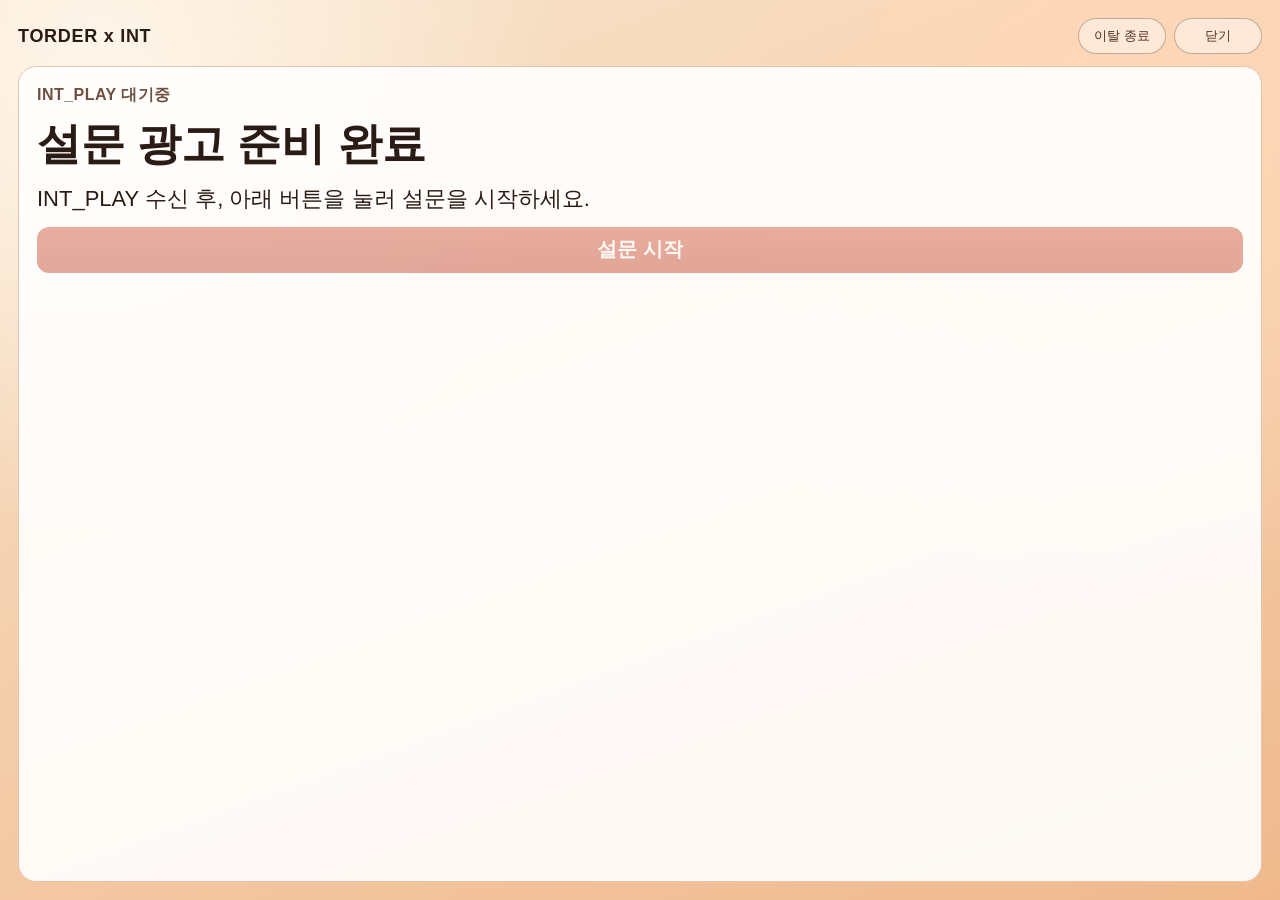
==== index.html @ f09137a5 "update 0324" ====
<!doctype html>
<html lang="ko">
  <head>
    <meta charset="UTF-8" />
    <meta name="viewport" content="width=device-width, initial-scale=1.0, viewport-fit=cover" />
    <title>Torder INT Ad Player</title>
    <link rel="stylesheet" href="./style.css" />
  </head>
  <body>
    <main id="app" aria-live="polite">
      <header class="top-bar">
        <div class="brand">TORDER x INT</div>
        <div class="top-actions">
          <button id="touch-exit-btn" class="ghost-btn" type="button" aria-label="이탈 영역 터치 종료">이탈 종료</button>
          <button id="close-btn" class="ghost-btn" type="button" aria-label="광고 닫기">닫기</button>
        </div>
      </header>

      <section id="view-start" class="view active" data-view="start">
        <p class="kicker">INT_PLAY 대기중</p>
        <h1 class="title">설문 광고 준비 완료</h1>
        <p class="desc">INT_PLAY 수신 후, 아래 버튼을 눌러 설문을 시작하세요.</p>
        <button id="start-btn" class="primary-btn" type="button">설문 시작</button>
      </section>

      <section id="view-question" class="view" data-view="question">
        <p id="question-step" class="kicker">질문 1 / 3</p>
        <h2 id="question-title" class="title">질문 제목</h2>
        <div id="answer-list" class="answer-list" role="listbox" aria-label="설문 답변"></div>
      </section>

      <section id="view-result" class="view" data-view="result">
        <p class="kicker">개인화 결과</p>
        <h2 id="result-title" class="title">결과 제목</h2>
        <p id="result-body" class="desc">결과 메시지</p>
        <button id="lead-btn" class="primary-btn" type="button">신청하기</button>
      </section>

      <section id="view-lead" class="view" data-view="lead">
        <p class="kicker">리드 입력</p>
        <h2 class="title">연락처를 남겨주세요</h2>
        <form id="lead-form" novalidate>
          <label class="field-label" for="name">이름</label>
          <input id="name" name="name" class="field" type="text" autocomplete="name" required />

          <label class="field-label" for="phone">연락처</label>
          <input id="phone" name="phone" class="field" type="tel" inputmode="tel" required />

          <label class="field-label" for="age">나이</label>
          <input id="age" name="age" class="field" type="number" min="14" max="99" required />

          <label class="field-label" for="gender">성별</label>
          <select id="gender" name="gender" class="field" required>
            <option value="">선택</option>
            <option value="female">여성</option>
            <option value="male">남성</option>
            <option value="other">기타</option>
          </select>

          <label class="field-label" for="email">이메일</label>
          <input id="email" name="email" class="field" type="email" autocomplete="email" required />

          <label class="consent-row">
            <input id="consent" name="consent" type="checkbox" required />
            <span>개인정보 수집 및 이용에 동의합니다.</span>
          </label>

          <button id="submit-btn" class="primary-btn" type="submit">제출하기</button>
        </form>
      </section>
    </main>

    <script src="./app.js"></script>
  </body>
</html>
---- style.css ----
html,
body {
  width: 100%;
  height: 100%;
  margin: 0;
  padding: 0;
}

:root {
  --bg-top: #f8e4cb;
  --bg-bottom: #f0b98d;
  --card-bg: rgba(255, 255, 255, 0.9);
  --ink: #2a1b14;
  --subtle: #6f5041;
  --line: #e7c5ac;
  --cta: #bf3f24;
  --cta-ink: #fff6f1;
}

* {
  box-sizing: border-box;
}

body {
  overflow: hidden;
  touch-action: manipulation;
  user-select: none;
  -webkit-user-select: none;
  font-family: "Segoe UI", "Noto Sans KR", "Apple SD Gothic Neo", "Malgun Gothic", sans-serif;
  color: var(--ink);
  background: radial-gradient(circle at 8% 8%, #fff6ea, transparent 32%),
    radial-gradient(circle at 88% 16%, #ffd7b7, transparent 34%),
    linear-gradient(160deg, var(--bg-top), var(--bg-bottom));
}

#app {
  width: 100vw;
  height: 100vh;
  display: grid;
  grid-template-rows: auto 1fr;
  gap: 12px;
  padding: clamp(12px, 2vh, 20px);
}

.top-bar {
  display: flex;
  align-items: center;
  justify-content: space-between;
}

.top-actions {
  display: flex;
  gap: 8px;
  align-items: center;
}

.brand {
  font-size: clamp(14px, 2.1vw, 18px);
  font-weight: 700;
  letter-spacing: 0.04em;
}

.ghost-btn {
  border: 1px solid rgba(85, 56, 43, 0.35);
  background: rgba(255, 255, 255, 0.45);
  color: #532f21;
  border-radius: 999px;
  min-height: 36px;
  min-width: 88px;
  cursor: pointer;
}

.view {
  display: none;
  background: var(--card-bg);
  border: 1px solid var(--line);
  border-radius: 18px;
  padding: clamp(14px, 2vh, 24px);
  align-content: start;
  align-items: start;
  gap: 12px;
  overflow: auto;
}

.view.active {
  display: grid;
}

.kicker {
  margin: 0;
  color: var(--subtle);
  font-size: clamp(12px, 2vw, 16px);
  font-weight: 600;
  letter-spacing: 0.03em;
}

.title {
  margin: 0;
  font-size: clamp(22px, 4.2vw, 44px);
  line-height: 1.2;
}

.desc {
  margin: 0;
  font-size: clamp(15px, 2.4vw, 22px);
  line-height: 1.45;
}

.answer-list {
  width: 100%;
  display: grid;
  grid-template-columns: 1fr;
  gap: 10px;
}

.answer-btn,
.primary-btn,
#submit-btn {
  min-height: 46px;
  border-radius: 12px;
  border: 0;
  cursor: pointer;
  font-size: clamp(15px, 2.2vw, 20px);
}

button:disabled {
  opacity: 0.45;
  cursor: not-allowed;
}

.answer-btn {
  background: #ffffff;
  color: #3e2318;
  border: 1px solid #e5bda0;
  text-align: left;
  padding: 0 14px;
}

.primary-btn,
#submit-btn {
  background: linear-gradient(180deg, #cc4c2f, var(--cta));
  color: var(--cta-ink);
  padding: 0 18px;
  font-weight: 700;
}

#lead-form {
  width: 100%;
  display: grid;
  grid-template-columns: 1fr;
  gap: 10px;
}

.field-label {
  font-size: 14px;
  font-weight: 600;
}

.field {
  width: 100%;
  min-height: 44px;
  border-radius: 10px;
  border: 1px solid #e2b89a;
  padding: 0 12px;
  font-size: 16px;
  background: #fff;
}

.consent-row {
  display: flex;
  gap: 8px;
  align-items: center;
  font-size: 14px;
}

@media (min-width: 720px) {
  .answer-list {
    grid-template-columns: 1fr 1fr;
  }
}
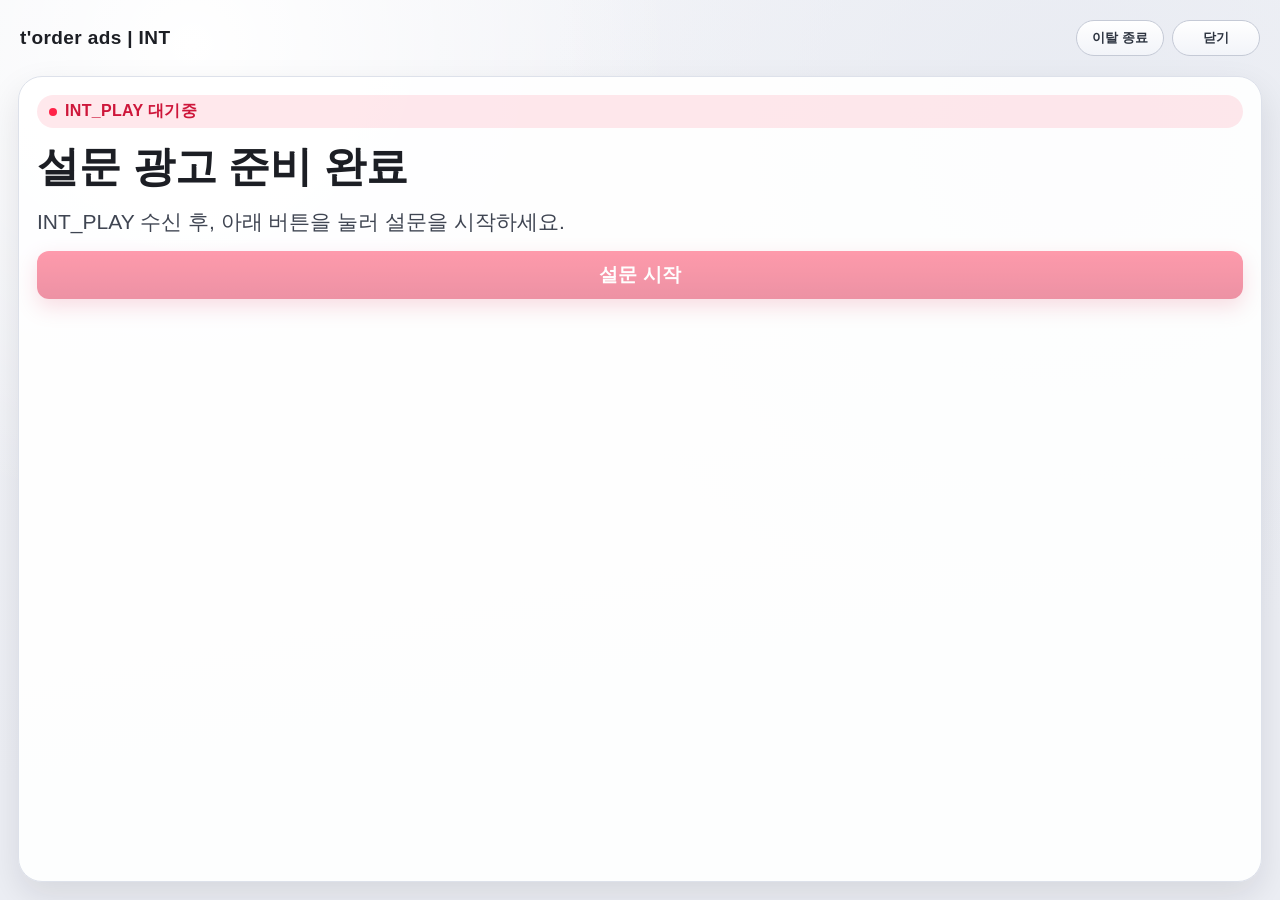
==== commit 24b2a419: "update 0237" ====
--- a/index.html
+++ b/index.html
@@ -9,7 +9,7 @@
   <body>
     <main id="app" aria-live="polite">
       <header class="top-bar">
-        <div class="brand">TORDER x INT</div>
+        <div class="brand">t'order ads | INT</div>
         <div class="top-actions">
           <button id="touch-exit-btn" class="ghost-btn" type="button" aria-label="이탈 영역 터치 종료">이탈 종료</button>
           <button id="close-btn" class="ghost-btn" type="button" aria-label="광고 닫기">닫기</button>
--- a/style.css
+++ b/style.css
@@ -7,14 +7,19 @@
 }
 
 :root {
-  --bg-top: #f8e4cb;
-  --bg-bottom: #f0b98d;
-  --card-bg: rgba(255, 255, 255, 0.9);
-  --ink: #2a1b14;
-  --subtle: #6f5041;
-  --line: #e7c5ac;
-  --cta: #bf3f24;
-  --cta-ink: #fff6f1;
+  --bg-base: #f3f4f8;
+  --bg-glow: #ffffff;
+  --surface: rgba(255, 255, 255, 0.92);
+  --surface-strong: #ffffff;
+  --ink: #1c1e24;
+  --subtle: #585d6b;
+  --line: #dde1ea;
+  --line-strong: #c5cad6;
+  --accent: #ff2348;
+  --accent-dark: #d91038;
+  --dark-chip: #2a2d37;
+  --dark-chip-ink: #eef1f8;
+  --shadow-soft: 0 14px 34px rgba(21, 24, 31, 0.1);
 }
 
 * {
@@ -26,11 +31,12 @@
   touch-action: manipulation;
   user-select: none;
   -webkit-user-select: none;
-  font-family: "Segoe UI", "Noto Sans KR", "Apple SD Gothic Neo", "Malgun Gothic", sans-serif;
+  font-family: "Pretendard", "Segoe UI", "Noto Sans KR", "Apple SD Gothic Neo", "Malgun Gothic", sans-serif;
   color: var(--ink);
-  background: radial-gradient(circle at 8% 8%, #fff6ea, transparent 32%),
-    radial-gradient(circle at 88% 16%, #ffd7b7, transparent 34%),
-    linear-gradient(160deg, var(--bg-top), var(--bg-bottom));
+  background:
+    radial-gradient(circle at 15% 5%, var(--bg-glow), transparent 35%),
+    radial-gradient(circle at 84% 15%, #e8ebf2, transparent 40%),
+    linear-gradient(170deg, var(--bg-base), #eceef4 70%);
 }
 
 #app {
@@ -46,6 +52,7 @@
   display: flex;
   align-items: center;
   justify-content: space-between;
+  padding: 2px 2px 8px;
 }
 
 .top-actions {
@@ -55,31 +62,33 @@
 }
 
 .brand {
-  font-size: clamp(14px, 2.1vw, 18px);
-  font-weight: 700;
-  letter-spacing: 0.04em;
+  font-size: clamp(15px, 2.1vw, 19px);
+  font-weight: 800;
+  letter-spacing: 0.02em;
 }
 
 .ghost-btn {
-  border: 1px solid rgba(85, 56, 43, 0.35);
-  background: rgba(255, 255, 255, 0.45);
-  color: #532f21;
+  border: 1px solid var(--line-strong);
+  background: linear-gradient(180deg, #ffffff, #f2f4f9);
+  color: #2d3440;
   border-radius: 999px;
   min-height: 36px;
   min-width: 88px;
   cursor: pointer;
+  font-weight: 700;
 }
 
 .view {
   display: none;
-  background: var(--card-bg);
+  background: var(--surface);
   border: 1px solid var(--line);
-  border-radius: 18px;
+  border-radius: 24px;
   padding: clamp(14px, 2vh, 24px);
   align-content: start;
   align-items: start;
-  gap: 12px;
+  gap: 14px;
   overflow: auto;
+  box-shadow: var(--shadow-soft);
 }
 
 .view.active {
@@ -90,20 +99,23 @@
   margin: 0;
   color: var(--subtle);
   font-size: clamp(12px, 2vw, 16px);
-  font-weight: 600;
-  letter-spacing: 0.03em;
+  font-weight: 700;
+  letter-spacing: 0.02em;
 }
 
 .title {
   margin: 0;
-  font-size: clamp(22px, 4.2vw, 44px);
-  line-height: 1.2;
+  font-size: clamp(22px, 4.2vw, 42px);
+  line-height: 1.18;
+  max-width: 18ch;
 }
 
 .desc {
   margin: 0;
-  font-size: clamp(15px, 2.4vw, 22px);
-  line-height: 1.45;
+  font-size: clamp(15px, 2.2vw, 21px);
+  line-height: 1.5;
+  color: #3f4552;
+  max-width: 52ch;
 }
 
 .answer-list {
@@ -116,11 +128,11 @@
 .answer-btn,
 .primary-btn,
 #submit-btn {
-  min-height: 46px;
+  min-height: 48px;
   border-radius: 12px;
   border: 0;
   cursor: pointer;
-  font-size: clamp(15px, 2.2vw, 20px);
+  font-size: clamp(15px, 2.1vw, 19px);
 }
 
 button:disabled {
@@ -129,19 +141,33 @@
 }
 
 .answer-btn {
-  background: #ffffff;
-  color: #3e2318;
-  border: 1px solid #e5bda0;
+  background: linear-gradient(180deg, #ffffff, #f8f9fc);
+  color: #1f2431;
+  border: 1px solid #d6dbe6;
   text-align: left;
   padding: 0 14px;
+  font-weight: 700;
+  transition: border-color 0.2s ease, box-shadow 0.2s ease, transform 0.15s ease;
+}
+
+.answer-btn:hover,
+.answer-btn:focus-visible {
+  border-color: var(--accent);
+  box-shadow: 0 0 0 3px rgba(255, 35, 72, 0.12);
+}
+
+.answer-btn:active {
+  transform: translateY(1px);
 }
 
 .primary-btn,
 #submit-btn {
-  background: linear-gradient(180deg, #cc4c2f, var(--cta));
-  color: var(--cta-ink);
+  background: linear-gradient(180deg, var(--accent), var(--accent-dark));
+  color: #ffffff;
   padding: 0 18px;
-  font-weight: 700;
+  font-weight: 800;
+  letter-spacing: 0.01em;
+  box-shadow: 0 8px 20px rgba(217, 16, 56, 0.3);
 }
 
 #lead-form {
@@ -153,17 +179,25 @@
 
 .field-label {
   font-size: 14px;
-  font-weight: 600;
+  font-weight: 700;
+  color: #2f3441;
 }
 
 .field {
   width: 100%;
   min-height: 44px;
   border-radius: 10px;
-  border: 1px solid #e2b89a;
+  border: 1px solid #d3d9e5;
   padding: 0 12px;
   font-size: 16px;
-  background: #fff;
+  background: var(--surface-strong);
+  color: #202533;
+}
+
+.field:focus {
+  outline: none;
+  border-color: var(--accent);
+  box-shadow: 0 0 0 3px rgba(255, 35, 72, 0.14);
 }
 
 .consent-row {
@@ -171,6 +205,35 @@
   gap: 8px;
   align-items: center;
   font-size: 14px;
+  color: #3a404c;
+}
+
+#view-result {
+  background:
+    radial-gradient(circle at 84% 12%, rgba(255, 35, 72, 0.08), transparent 35%),
+    linear-gradient(180deg, #ffffff, #f8f9fc);
+}
+
+#view-start .kicker,
+#view-result .kicker,
+#view-lead .kicker {
+  display: inline-flex;
+  align-items: center;
+  gap: 8px;
+  background: rgba(255, 35, 72, 0.1);
+  color: #ce163a;
+  padding: 6px 12px;
+  border-radius: 999px;
+}
+
+#view-start .kicker::before,
+#view-result .kicker::before,
+#view-lead .kicker::before {
+  content: "";
+  width: 8px;
+  height: 8px;
+  border-radius: 999px;
+  background: var(--accent);
 }
 
 @media (min-width: 720px) {
